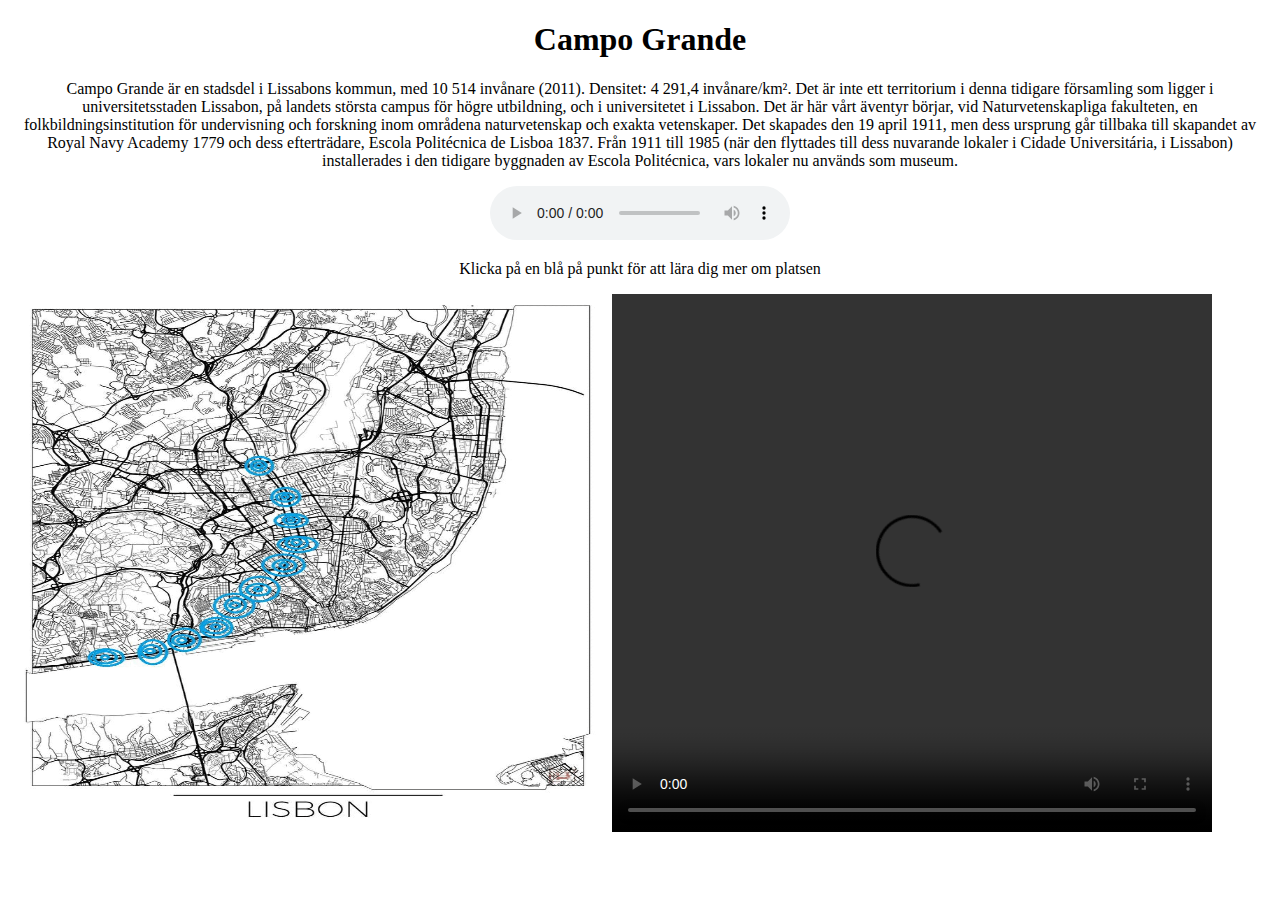
==== pt_interactiveMap.htm @ 1d84837c "All files" ====
<!DOCTYPE html>
<html>

<head>
    <link rel="stylesheet" href="trial.css">
</head>
  
<body>

    <div id="CampoGrand" style="display: block">
        <h1 style="font-family:garamond; text-align:center;">Campo Grande</h1>

        <p style="font-family:garamond; text-align:center;" >Campo Grande är en stadsdel i Lissabons kommun, med 10 514 invånare (2011). Densitet: 4 291,4 invånare/km².
            Det är inte ett territorium i denna tidigare församling som ligger i universitetsstaden Lissabon, på landets största campus för högre utbildning, och i universitetet i Lissabon.
            Det är här vårt äventyr börjar, vid Naturvetenskapliga fakulteten, en folkbildningsinstitution för undervisning och forskning inom områdena naturvetenskap och exakta vetenskaper.
            Det skapades den 19 april 1911, men dess ursprung går tillbaka till skapandet av Royal Navy Academy 1779 och dess efterträdare, Escola Politécnica de Lisboa 1837. Från 1911 till 1985 (när den flyttades till dess nuvarande lokaler i Cidade Universitária, i Lissabon) installerades i den tidigare byggnaden av Escola Politécnica, vars lokaler nu används som museum.
            </p>
    </div>
    <div id ="EntreCampos" style="display: none">
        <h1 style="font-family:garamond; text-align:center;">Entre Campos </h1>
        <p style="font-family:garamond; text-align:center;" >
        Skriv något om EntreCampos
        </p>
    </div>

    <div id ="CampoPenqueno" style="display: none">
        <h1 style="font-family:garamond; text-align:center;">Campo Penqueno</h1>
        <p style="font-family:garamond; text-align:center;" >
        Skriv något om Campo Penqueno
        </p>
    </div>

    <div id ="Saldanha" style="display: none">
        <h1 style="font-family:garamond; text-align:center;">Saldanha</h1>
        <p style="font-family:garamond; text-align:center;" >
        Skriv något om Saldanha
        </p>
    </div>
    <div id ="ParqueEduardo" style="display: none">
        <h1 style="font-family:garamond; text-align:center;">ParqueEduardo</h1>
        <p style="font-family:garamond; text-align:center;" >
Parque Eduardo VII är den största parken i centrala Lissabon. Beläget i São Sebastião da Pedreira, nuvarande församling i Avenidas Novas, döptes den 1903 för att hedra Edward VII i Storbritannien, som hade besökt Lissabon året innan för att bekräfta alliansen mellan de två länderna. Fram till dess kallades den Parque da Liberdade.
Utrymmet som den upptar sträcker sig över cirka tjugofem hektar. I norra änden finns en utsiktspunkt där monumentet till den 25 april restes och högst upp i parken, i ett mycket synligt område av staden, hissas en stor portugisisk flagga.
I det nordvästra hörnet av parken ligger Estufa Fria, med en mångfald av exotiska växter, bäckar, vattenfall, palmer och stigar, fuchsior, blommande buskar och bananträd och Estufa Quente med frodiga växter, sjöar och kaktusar samt tropiska fåglar.
        </p>
    </div>
    <div id ="Marques" style="display: none">
        <h1 style="font-family:garamond; text-align:center;">Marques de Pompal</h1>
        <p style="font-family:garamond; text-align:center;" >
            Praça do Marquês de Pombal, även känd som Rotunda do Marquês de Pombal, är ett viktigt torg i staden Lissabon, Portugal. Det ligger mellan Avenida da Liberdade och Parque Eduardo VII. I mitten står monumentet över Marquês de Pombal, som invigdes 1934, som var statssekreterare för kungariket under kung José I:s regeringstid. Hans administration präglades av jordbävningen i Lissabon 1755, en utmaning som gav honom den historiska rollen av stadens arkitektoniska renovatör.        </p>
    </div>

    <div id ="Amoreiras" style="display: none">
        <h1 style="font-family:garamond; text-align:center;"></h1>
        <p style="font-family:garamond; text-align:center;" >
        Skriv något om Amoreiras
        </p>
    </div>

    <div id ="Santos" style="display: none">
        <h1 style="font-family:garamond; text-align:center;"></h1>
        <p style="font-family:garamond; text-align:center;" >
        Skriv något om Santos
        </p>
    </div>
    <div id ="LxFactory" style="display: none">
        <h1 style="font-family:garamond; text-align:center;"></h1>
        <p style="font-family:garamond; text-align:center;" >
        Skriv något om LxFactory
        </p>
    </div>
    <div id ="Maat" style="display: none">
        <h1 style="font-family:garamond; text-align:center;"></h1>
        <p style="font-family:garamond; text-align:center;" >
        Skriv något om Maat
        </p>
    </div>
    <div id ="Belem" style="display: none">
        <h1 style="font-family:garamond; text-align:center;"></h1>
        <p style="font-family:garamond; text-align:center;" >
        Skriv något om Belem
        </p>
    </div>
<div style="text-align:center;">
    <audio controls>
        
        <source id ="audioMark" src="Audio/campoGrande_swedish.mp3" type="audio/mpeg">
      Your browser does not support the audio element.
      </audio>
</div>
<div>
  <p style="font-family:garamond; text-align:center;" >Klicka på en blå på punkt för att lära dig mer om platsen</p>



  <img id = "MapGif" src="pictures_and_gifs/maps/ezgif-4-6809184c3a.gif" alt="Workplace" usemap="#workmap" width="600" height="538"> 

 

  <map name="workmap">
   
    <area title="Campo Grande" shape="circle" coords="250,171,25" alt="campo" href="javascript: showCampoGrand(); "> 
    <area title="Entre Campos" shape="circle" coords="276,202,15" alt="entreCampos" href="javascript: showEntreCampos();  ">
    <area title="Campo Penqueno" shape="circle" coords="288,225,15" alt="pequeno" href="javascript: showCampoPenqueno(); ">
    <area title="Saldanha" shape="circle" coords="276,250,15" alt="saldanha" href="javascript: showSaldanha(); ">
    <area title="Parque Eduardo" shape="circle" coords="270,270,15" alt="parqueEduardo" href="javascript: showParqueEduardo(); ">
    <area title="Marques de Pompal" shape="circle" coords="249,295,15" alt="Marques" href="javascript: showMarques(); ">
    <area title="Amoreiras" shape="circle" coords="226,311,15" alt="Amoreiras" href="javascript: showAmoreiras(); ">
    <area title="Santos" shape="circle" coords="208,331,15" alt="Santos" href="javascript: showSantos(); ">
    <area title="LxFactory" shape="circle" coords="174,346,15" alt="LxFactory" href="javascript: showLxFactory(); ">
    <area title="Maat" shape="circle" coords="147,357,15" alt="Maat" href="javascript: showMaat(); ">
    <area title="Belem" shape="circle" coords="97,363,15" alt="Belem" href="javascript: showBelem(); ">

 
  </map>


  
    <video id = "BelemVideo" controls autoplay width="600" height="538" >
      <source src="pictures_and_gifs/multimedia_videoapp1.mp4" type="video/mp4">
      
    Your browser does not support the video tag.
    </video>
     
  
</div>





<script src="pt_javascript.js"></script>

</body>


</html>
---- trial.css ----
.center {
  display: block;
  margin-left: auto;
  margin-right: auto;
  width: 50%;
}
  
.audio-container {
  display: flex;
  justify-content: center;
  align-items: center 
}
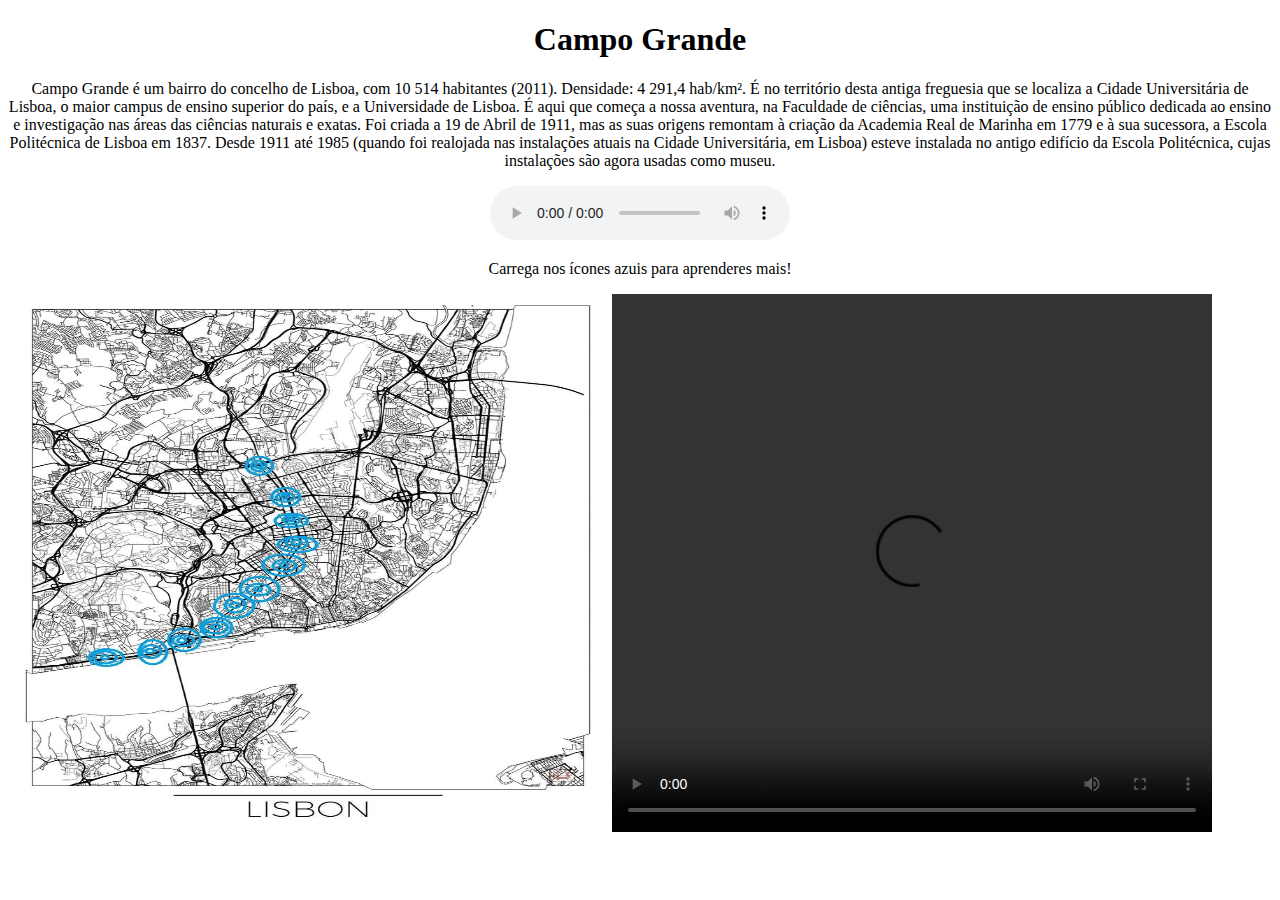
==== commit 559a8dca: "small changes made, but problems" ====
--- a/pt_interactiveMap.htm
+++ b/pt_interactiveMap.htm
@@ -1,141 +1,162 @@
-<!DOCTYPE html>
-<html>
-
-<head>
-    <link rel="stylesheet" href="trial.css">
-</head>
-  
-<body>
-
-    <div id="CampoGrand" style="display: block">
-        <h1 style="font-family:garamond; text-align:center;">Campo Grande</h1>
-
-        <p style="font-family:garamond; text-align:center;" >Campo Grande är en stadsdel i Lissabons kommun, med 10 514 invånare (2011). Densitet: 4 291,4 invånare/km².
-            Det är inte ett territorium i denna tidigare församling som ligger i universitetsstaden Lissabon, på landets största campus för högre utbildning, och i universitetet i Lissabon.
-            Det är här vårt äventyr börjar, vid Naturvetenskapliga fakulteten, en folkbildningsinstitution för undervisning och forskning inom områdena naturvetenskap och exakta vetenskaper.
-            Det skapades den 19 april 1911, men dess ursprung går tillbaka till skapandet av Royal Navy Academy 1779 och dess efterträdare, Escola Politécnica de Lisboa 1837. Från 1911 till 1985 (när den flyttades till dess nuvarande lokaler i Cidade Universitária, i Lissabon) installerades i den tidigare byggnaden av Escola Politécnica, vars lokaler nu används som museum.
-            </p>
-    </div>
-    <div id ="EntreCampos" style="display: none">
-        <h1 style="font-family:garamond; text-align:center;">Entre Campos </h1>
-        <p style="font-family:garamond; text-align:center;" >
-        Skriv något om EntreCampos
-        </p>
-    </div>
-
-    <div id ="CampoPenqueno" style="display: none">
-        <h1 style="font-family:garamond; text-align:center;">Campo Penqueno</h1>
-        <p style="font-family:garamond; text-align:center;" >
-        Skriv något om Campo Penqueno
-        </p>
-    </div>
-
-    <div id ="Saldanha" style="display: none">
-        <h1 style="font-family:garamond; text-align:center;">Saldanha</h1>
-        <p style="font-family:garamond; text-align:center;" >
-        Skriv något om Saldanha
-        </p>
-    </div>
-    <div id ="ParqueEduardo" style="display: none">
-        <h1 style="font-family:garamond; text-align:center;">ParqueEduardo</h1>
-        <p style="font-family:garamond; text-align:center;" >
-Parque Eduardo VII är den största parken i centrala Lissabon. Beläget i São Sebastião da Pedreira, nuvarande församling i Avenidas Novas, döptes den 1903 för att hedra Edward VII i Storbritannien, som hade besökt Lissabon året innan för att bekräfta alliansen mellan de två länderna. Fram till dess kallades den Parque da Liberdade.
-Utrymmet som den upptar sträcker sig över cirka tjugofem hektar. I norra änden finns en utsiktspunkt där monumentet till den 25 april restes och högst upp i parken, i ett mycket synligt område av staden, hissas en stor portugisisk flagga.
-I det nordvästra hörnet av parken ligger Estufa Fria, med en mångfald av exotiska växter, bäckar, vattenfall, palmer och stigar, fuchsior, blommande buskar och bananträd och Estufa Quente med frodiga växter, sjöar och kaktusar samt tropiska fåglar.
-        </p>
-    </div>
-    <div id ="Marques" style="display: none">
-        <h1 style="font-family:garamond; text-align:center;">Marques de Pompal</h1>
-        <p style="font-family:garamond; text-align:center;" >
-            Praça do Marquês de Pombal, även känd som Rotunda do Marquês de Pombal, är ett viktigt torg i staden Lissabon, Portugal. Det ligger mellan Avenida da Liberdade och Parque Eduardo VII. I mitten står monumentet över Marquês de Pombal, som invigdes 1934, som var statssekreterare för kungariket under kung José I:s regeringstid. Hans administration präglades av jordbävningen i Lissabon 1755, en utmaning som gav honom den historiska rollen av stadens arkitektoniska renovatör.        </p>
-    </div>
-
-    <div id ="Amoreiras" style="display: none">
-        <h1 style="font-family:garamond; text-align:center;"></h1>
-        <p style="font-family:garamond; text-align:center;" >
-        Skriv något om Amoreiras
-        </p>
-    </div>
-
-    <div id ="Santos" style="display: none">
-        <h1 style="font-family:garamond; text-align:center;"></h1>
-        <p style="font-family:garamond; text-align:center;" >
-        Skriv något om Santos
-        </p>
-    </div>
-    <div id ="LxFactory" style="display: none">
-        <h1 style="font-family:garamond; text-align:center;"></h1>
-        <p style="font-family:garamond; text-align:center;" >
-        Skriv något om LxFactory
-        </p>
-    </div>
-    <div id ="Maat" style="display: none">
-        <h1 style="font-family:garamond; text-align:center;"></h1>
-        <p style="font-family:garamond; text-align:center;" >
-        Skriv något om Maat
-        </p>
-    </div>
-    <div id ="Belem" style="display: none">
-        <h1 style="font-family:garamond; text-align:center;"></h1>
-        <p style="font-family:garamond; text-align:center;" >
-        Skriv något om Belem
-        </p>
-    </div>
-<div style="text-align:center;">
-    <audio controls>
-        
-        <source id ="audioMark" src="Audio/campoGrande_swedish.mp3" type="audio/mpeg">
-      Your browser does not support the audio element.
-      </audio>
-</div>
-<div>
-  <p style="font-family:garamond; text-align:center;" >Klicka på en blå på punkt för att lära dig mer om platsen</p>
-
-
-
-  <img id = "MapGif" src="pictures_and_gifs/maps/ezgif-4-6809184c3a.gif" alt="Workplace" usemap="#workmap" width="600" height="538"> 
-
- 
-
-  <map name="workmap">
-   
-    <area title="Campo Grande" shape="circle" coords="250,171,25" alt="campo" href="javascript: showCampoGrand(); "> 
-    <area title="Entre Campos" shape="circle" coords="276,202,15" alt="entreCampos" href="javascript: showEntreCampos();  ">
-    <area title="Campo Penqueno" shape="circle" coords="288,225,15" alt="pequeno" href="javascript: showCampoPenqueno(); ">
-    <area title="Saldanha" shape="circle" coords="276,250,15" alt="saldanha" href="javascript: showSaldanha(); ">
-    <area title="Parque Eduardo" shape="circle" coords="270,270,15" alt="parqueEduardo" href="javascript: showParqueEduardo(); ">
-    <area title="Marques de Pompal" shape="circle" coords="249,295,15" alt="Marques" href="javascript: showMarques(); ">
-    <area title="Amoreiras" shape="circle" coords="226,311,15" alt="Amoreiras" href="javascript: showAmoreiras(); ">
-    <area title="Santos" shape="circle" coords="208,331,15" alt="Santos" href="javascript: showSantos(); ">
-    <area title="LxFactory" shape="circle" coords="174,346,15" alt="LxFactory" href="javascript: showLxFactory(); ">
-    <area title="Maat" shape="circle" coords="147,357,15" alt="Maat" href="javascript: showMaat(); ">
-    <area title="Belem" shape="circle" coords="97,363,15" alt="Belem" href="javascript: showBelem(); ">
-
- 
-  </map>
-
-
-  
-    <video id = "BelemVideo" controls autoplay width="600" height="538" >
-      <source src="pictures_and_gifs/multimedia_videoapp1.mp4" type="video/mp4">
-      
-    Your browser does not support the video tag.
-    </video>
-     
-  
-</div>
-
-
-
-
-
-<script src="pt_javascript.js"></script>
-
-</body>
-
-
-</html>
-
-
-
-
+<!DOCTYPE html>
+<html>
+
+<head>
+    <link rel="stylesheet" href="trial.css">
+</head>
+  
+<body>
+    <div id="CampoGrand" style="display: block">
+        <h1 style="font-family:garamond; text-align:center;">Campo Grande</h1>
+        <p style="font-family:garamond; text-align:center;" >
+        Campo Grande é um bairro do concelho de Lisboa, com 10 514 habitantes (2011). 
+Densidade: 4 291,4 hab/km².
+É no território desta antiga freguesia que se localiza a Cidade Universitária de Lisboa, o maior campus de ensino superior do país, e a Universidade de Lisboa.
+É aqui que começa a nossa aventura, na Faculdade de ciências, uma instituição de ensino público dedicada ao ensino e investigação nas áreas das ciências naturais e exatas.
+Foi criada a 19 de Abril de 1911, mas as suas origens remontam à criação da Academia Real de Marinha em 1779 e à sua sucessora, a Escola Politécnica de Lisboa em 1837. Desde 1911 até 1985 (quando foi realojada nas instalações atuais na Cidade Universitária, em Lisboa) esteve instalada no antigo edifício da Escola Politécnica, cujas instalações são agora usadas como museu.
+
+
+    </div>
+    <div id ="EntreCampos" style="display: none">
+        <h1 style="font-family:garamond; text-align:center;">Entre Campos </h1>
+        <p style="font-family:garamond; text-align:center;" >
+        </p>
+    </div>
+
+    <div id ="CampoPenqueno" style="display: none">
+        <h1 style="font-family:garamond; text-align:center;">Campo Pequeno</h1>
+        <p style="font-family:garamond; text-align:center;" >
+         
+        </p>
+    </div>
+
+    <div id ="Saldanha" style="display: none">
+        <h1 style="font-family:garamond; text-align:center;">Saldanha</h1>
+        <p style="font-family:garamond; text-align:center;" >
+        A Praça do Duque de Saldanha é uma das principais praças da cidade de Lisboa, partilhada pelas freguesias de Arroios e Avenidas Novas. Tomou a atual designação em 1909, em homenagem ao Marechal Duque de Saldanha. 
+No dia 4 de Junho de 1904 foi realizada a cerimónia de lançamento da primeira pedra do monumento ao Marechal Saldanha. Foi presidida pelo rei D. Carlos, e com a presença de políticos e oficiais do Exército.
+
+        </p>
+    </div>
+    <div id ="ParqueEduardo" style="display: none">
+        <h1 style="font-family:garamond; text-align:center;">Parque Eduardo VII</h1>
+        <p style="font-family:garamond; text-align:center;" >
+        O Parque Eduardo VII é o maior parque do centro de Lisboa. Localizado em São Sebastião da Pedreira, atual freguesia das Avenidas Novas, foi batizado em 1903 em honra de Eduardo VII do Reino Unido, que havia visitado Lisboa no ano anterior para reafirmar a aliança entre os dois países. Até então, era designado Parque da Liberdade.
+O espaço que ocupa estende-se por cerca de 25 hectares. No topo norte existe um miradouro onde foi erigido o Monumento ao 25 de Abril e alto do parque, numa zona bem visível da cidade, está hasteada uma grande bandeira de Portugal .
+No canto noroeste do parque, encontra-se a Estufa Fria, com uma diversidade de plantas exóticas, riachos, cascatas, palmeiras e trilhos, fúcsias, arbustos em flor e bananeiras e a Estufa Quente com plantas luxuriantes, lagos e catos bem como aves tropicais.
+
+        </p>
+    </div>
+    <div id ="Marques" style="display: none">
+        <h1 style="font-family:garamond; text-align:center;">Marquês de Pombal</h1>
+        <p style="font-family:garamond; text-align:center;" >
+A Praça do Marquês de Pombal, também conhecida por Rotunda do Marquês de Pombal, é uma importante praça da cidade de Lisboa, Portugal. Situa-se entre a Avenida da Liberdade e o Parque Eduardo VII. No centro ergue-se o monumento a Marquês de Pombal, inaugurado em 1934, que foi secretário de Estado do Reino durante o reinado de D. José I. A sua administração ficou marcada por pelo Terramoto de Lisboa de 1755, um desafio que lhe conferiu o papel histórico de renovador arquitetónico da cidade.
+        </div>
+
+    <div id ="Amoreiras" style="display: none">
+        <h1 style="font-family:garamond; text-align:center;">Amoreiras</h1>
+        <p style="font-family:garamond; text-align:center;" >
+       O Complexo das Amoreiras, é um complexo de escritórios e habitações, com uma arquitectura ousada para a época, construídos nos anos 80 do século XX. Foi inaugurado a 27 de Setembro de 1985 e está localizado na Avenida Engenheiro Duarte Pacheco, freguesia de Campo de Ourique, em Lisboa. Faz parte dele o Centro Comercial das Amoreiras, que foi o primeiro grande espaço de comércio e serviços em área urbana de Portugal sendo, na altura, o maior espaço comercial do país e o quarto maior da Europa.
+O Complexo das Amoreiras valeu aos seus proprietários e ao seu criador, arquitecto Tomás Taveira, a atribuição do Prémio Valmor e Municipal de Arquitectura do ano de 1993.
+
+
+        </p>
+    </div>
+
+    <div id ="Santos" style="display: none">
+        <h1 style="font-family:garamond; text-align:center;">Santos</h1>
+        <p style="font-family:garamond; text-align:center;" >
+         
+        </p>
+    </div>
+    <div id ="LxFactory" style="display: none">
+        <h1 style="font-family:garamond; text-align:center;">LxFactory</h1>
+        <p style="font-family:garamond; text-align:center;" >
+        Em 1846 a Companhia de Fiação e Tecidos Lisbonense, um dos mais importantes complexos fabris de Lisboa, instalou-se em Alcântara. Esta área industrial de 23.000 m² foi nos anos subsequentes, ocupada pela Companhia Industrial de Portugal e Colónias, tipografia Anuário Comercial de Portugal e Gráfica Mirandela. 
+Em 2005, a Mainsite, uma empresa do ramo imobiliário, comprou e revitalizou o lugar que renasceu em 2008 como LXFACTORY, que manteve os espaços industriais e convidou empresas do ramo das artes, que mais tarde trouxeram lojas, cafés e restaurantes. Tem sido cenário de um diverso leque de acontecimentos nas áreas da moda, publicidade, comunicação, multimédia, arte, arquitectura, música, etc. gerando uma dinâmica que tem atraído inúmeros visitantes a re-descobrir esta zona de Alcântara. 
+
+        </p>
+    </div>
+    <div id ="Maat" style="display: none">
+        <h1 style="font-family:garamond; text-align:center;">Maat</h1>
+        <p style="font-family:garamond; text-align:center;" >
+        Situado na frente ribeirinha da zona histórica de Belém, em Lisboa, o campus da Fundação EDP abrange uma área de 38.000 m² que engloba uma central termoelétrica reconvertida — a Central Tejo, edifício emblemático da arquitetura industrial construído em 1908 — e um novo edifício desenhado pelo estúdio de arquitetura londrino (Amanda Levete Architects). Ambos os edifícios acolhem exposições e eventos programados pelo museu e estão ligados por um jardim projetado pelo arquiteto paisagista libanês Vladimir Djurovic.
+O maat apresenta exposições nacionais e internacionais com o contributo de artistas, arquitetos e pensadores contemporâneos.
+
+        </p>
+    </div>
+    <div id ="Belem" style="display: none">
+        <h1 style="font-family:garamond; text-align:center;">Belem</h1>
+        <p style="font-family:garamond; text-align:center;" >
+        Em Portugal, no decorrer da Revolução Liberal, dá-se uma rutura entre o Estado e a Igreja. Desta forma, a partir de 1820 os monges tiveram que encontrar novas fontes de rendimento um pouco por todo o lado. E a congregação que habitava o Mosteiro dos Jerónimos, em Belém, perto da então Lisboa, não foi exceção. Para isso, engenhosamente começaram a vender os seus pastéis, muito apreciados pelos visitantes.
+Com o encerramento do mosteiro, em 1834, a famosa receita foi vendida e mantida na refinaria de açúcar local. Três anos mais tarde os proprietários da refinaria abriram a fábrica de Pastéis de Belém que se mantém nas mãos da mesma família há seis gerações. 
+Ao longo do tempo a premissa mantêm-se: apenas três pessoas conhecem a receita secreta que é particularmente bem guardada. São a alma de um negócio milionário, sujeitos a estritas cláusulas contratuais no que concerne ao sigilo — e quando um dos detentores da receita se reforma, outro contrato é celebrado para perpetuar o legado. 
+
+Saboreando um Pastel de Belém
+Um Pastel de Belém quer-se crocante e estaladiço no seu exterior, ligeiramente queimado no seu centro, indicando o ponto de perfeita cozedura, cremoso, fresco ao paladar (sinal que o limão está na dose correta mas sem se fazer distinguir) e, quanto à temperatura, bom, desafiamo-lo a resistir a um, acabado de sair do forno.
+
+Onde encontrar o Pastel de Belém
+
+Rua de Belém 84 92, 1300-085 Lisboa | Telefone: 21 363 7423
+
+        </p>
+    </div>
+
+<div style="text-align:center;">
+    <audio controls id ="audio">
+        
+        <source id ="audioSource" src="Audio/campoGrande_swedish.mp3" type="audio/mpeg">
+      Your browser does not support the audio element.
+      </audio>
+</div>
+<div>
+  <p style="font-family:garamond; text-align:center;" >Carrega nos ícones azuis para aprenderes mais!</p>
+
+
+
+  <img id = "MapGif" src="pictures_and_gifs/maps/ezgif-4-6809184c3a.gif" alt="Workplace" usemap="#workmap" width="600" height="538"> 
+
+ 
+
+  <map name="workmap">
+   
+    <area title="Campo Grande" shape="circle" coords="250,171,25" alt="campo" href="javascript: showCampoGrand(); "> 
+    <area title="Entre Campos" shape="circle" coords="276,202,15" alt="entreCampos" href="javascript: showEntreCampos();  ">
+    <area title="Campo Penqueno" shape="circle" coords="288,225,15" alt="pequeno" href="javascript: showCampoPenqueno(); ">
+    <area title="Saldanha" shape="circle" coords="276,250,15" alt="saldanha" href="javascript: showSaldanha(); ">
+    <area title="Parque Eduardo" shape="circle" coords="270,270,15" alt="parqueEduardo" href="javascript: showParqueEduardo(); ">
+    <area title="Marques de Pompal" shape="circle" coords="249,295,15" alt="Marques" href="javascript: showMarques(); ">
+    <area title="Amoreiras" shape="circle" coords="226,311,15" alt="Amoreiras" href="javascript: showAmoreiras(); ">
+    <area title="Santos" shape="circle" coords="208,331,15" alt="Santos" href="javascript: showSantos(); ">
+    <area title="LxFactory" shape="circle" coords="174,346,15" alt="LxFactory" href="javascript: showLxFactory(); ">
+    <area title="Maat" shape="circle" coords="147,357,15" alt="Maat" href="javascript: showMaat(); ">
+    <area title="Belem" shape="circle" coords="97,363,15" alt="Belem" href="javascript: showBelem(); ">
+
+ 
+  </map>
+
+
+  
+    <video id = "BelemVideo" controls autoplay width="600" height="538" >
+      <source src="pictures_and_gifs/multimedia_videoapp1.mp4" type="video/mp4">
+      
+    Your browser does not support the video tag.
+    </video>
+     
+  
+</div>
+
+
+
+
+
+<script src="pt_javascript.js"></script>
+
+</body>
+
+
+</html>
+
+
+
+
